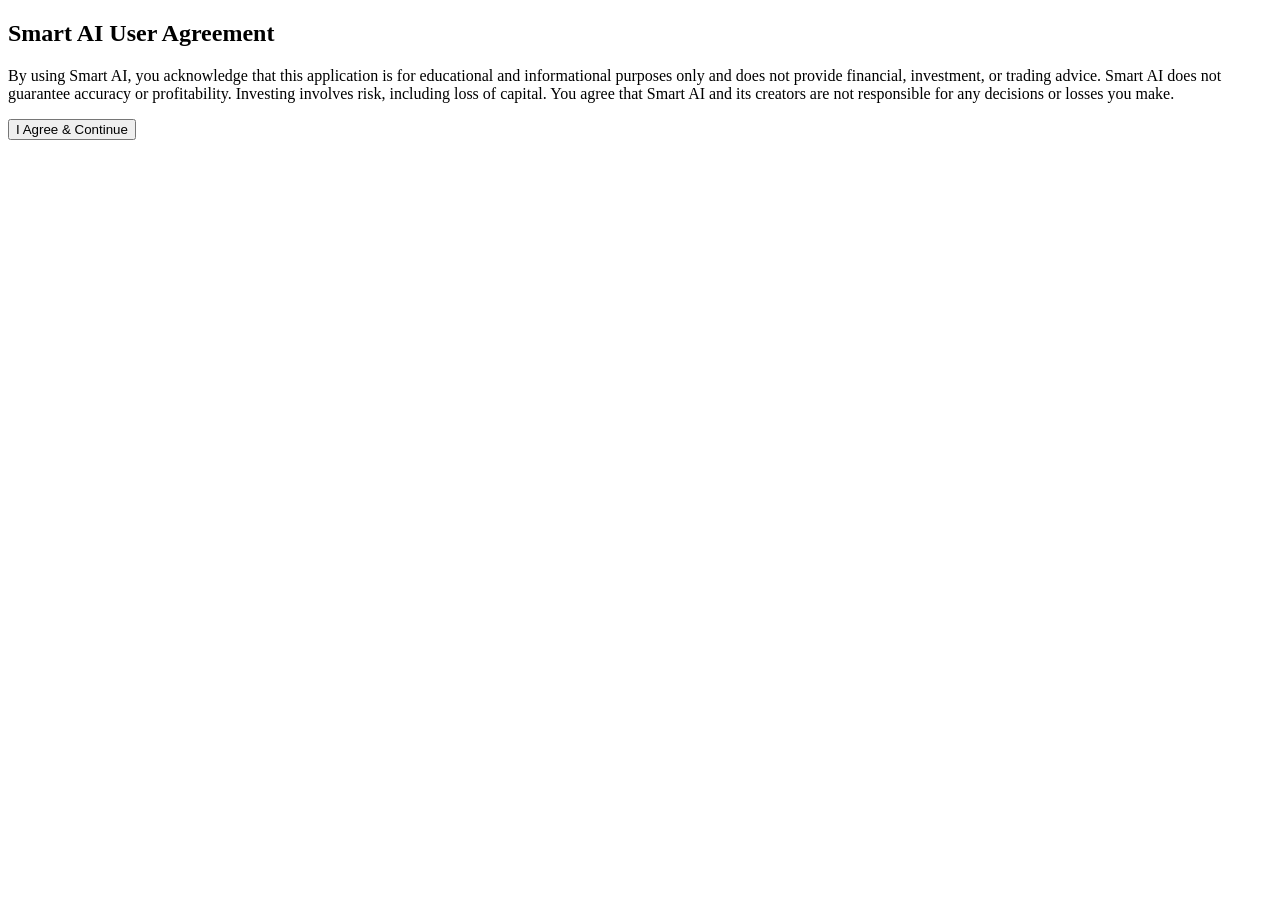
==== index.htm @ e536c2bc "Create index.htm" ====
<!DOCTYPE html>
<html>
<head>
  <title>Smart AI – Agreement</title>
  <link rel="stylesheet" href="style.css">
</head>
<body class="center">

<h2>Smart AI User Agreement</h2>

<p class="waiver">
By using Smart AI, you acknowledge that this application is for educational
and informational purposes only and does not provide financial, investment,
or trading advice. Smart AI does not guarantee accuracy or profitability.
Investing involves risk, including loss of capital. You agree that Smart AI
and its creators are not responsible for any decisions or losses you make.
</p>

<button onclick="agree()">I Agree & Continue</button>

<script>
function agree() {
  localStorage.setItem("waiverAccepted", "true");
  window.location.href = "login.html";
}
</script>

</body>
</html>
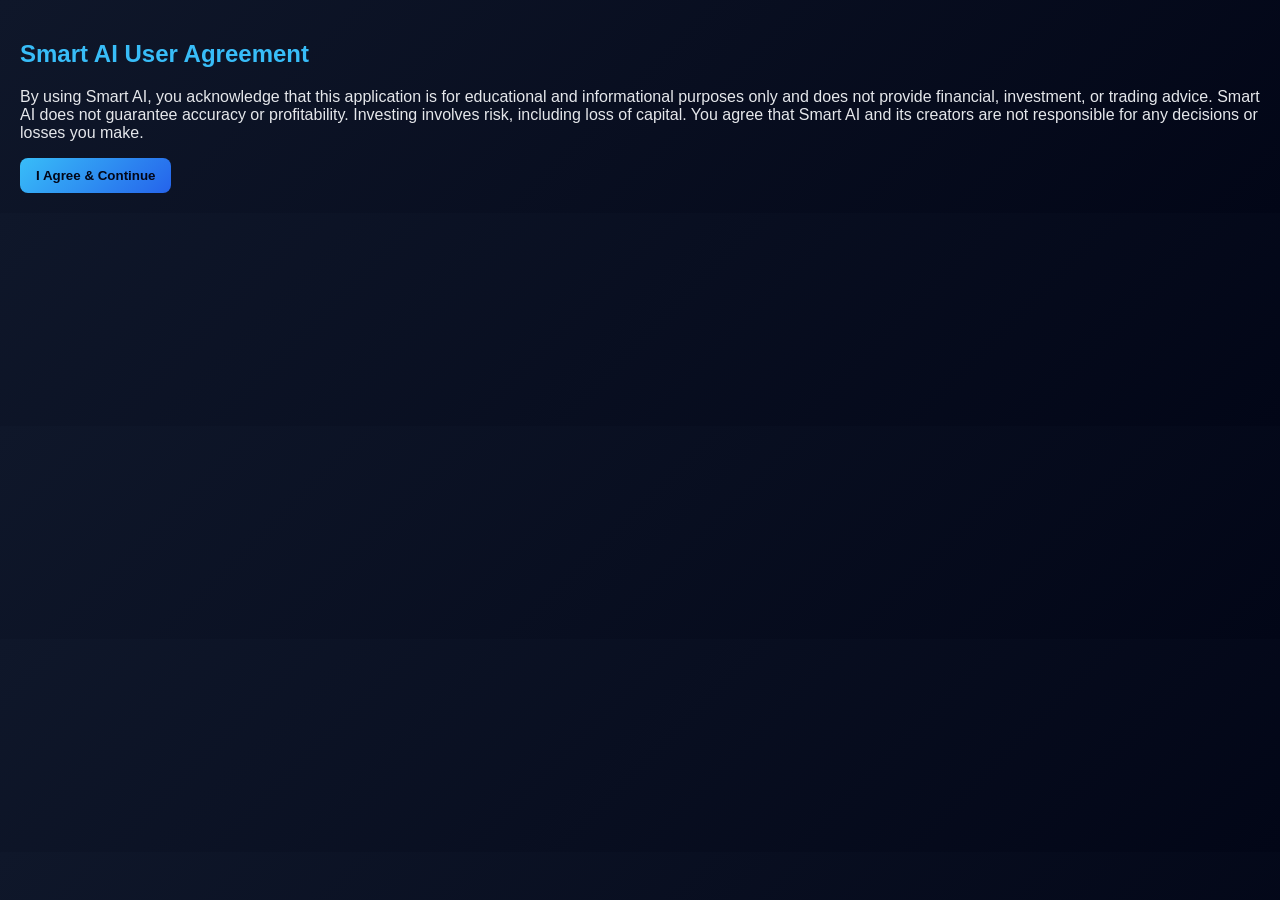
==== commit 72a0119c: "Update index.htm" ====
--- a/index.htm
+++ b/index.htm
@@ -4,7 +4,22 @@
   <title>Smart AI – Agreement</title>
   <link rel="stylesheet" href="style.css">
 </head>
-<body class="center">
+<head>
+  <title>Smart AI – Dashboard</title>
+
+  <!-- SEO META TAGS (THIS IS WHAT YOU'RE ADDING) -->
+  <meta name="description" content="Smart AI is a stock analysis web app that helps users decide when to buy, sell, or hold stocks using AI-based risk insights.">
+  <meta name="keywords" content="stock app, AI stock analysis, buy sell hold stocks, Smart AI">
+  <meta name="author" content="Smart AI">
+
+  <!-- Mobile support -->
+  <meta name="viewport" content="width=device-width, initial-scale=1.0">
+
+  <!-- Styles -->
+  <link rel="stylesheet" href="style.css">
+</head>
+
+  <body class="center">
 
 <h2>Smart AI User Agreement</h2>
 
--- a/style.css
+++ b/style.css
@@ -0,0 +1,57 @@
+body {
+  font-family: Arial, sans-serif;
+  margin: 0;
+  padding: 20px;
+  background: linear-gradient(135deg, #0f172a, #020617);
+  color: #e5e7eb;
+}
+
+h2, h3 {
+  color: #38bdf8;
+}
+
+.grid {
+  display: grid;
+  grid-template-columns: repeat(auto-fill, minmax(160px, 1fr));
+  gap: 15px;
+}
+
+.card {
+  background: #020617;
+  border: 1px solid #1e293b;
+  padding: 15px;
+  border-radius: 12px;
+  box-shadow: 0 0 10px rgba(56,189,248,0.15);
+}
+
+button {
+  background: linear-gradient(135deg, #38bdf8, #2563eb);
+  border: none;
+  padding: 10px 16px;
+  border-radius: 8px;
+  font-weight: bold;
+  cursor: pointer;
+  color: #020617;
+}
+
+input, select {
+  width: 100%;
+  padding: 10px;
+  margin: 6px 0;
+  border-radius: 8px;
+  border: 1px solid #1e293b;
+  background: #020617;
+  color: white;
+}
+
+.badge {
+  display: inline-block;
+  padding: 4px 8px;
+  border-radius: 6px;
+  font-size: 12px;
+}
+
+.badge.BUY { background: #16a34a; }
+.badge.SELL { background: #dc2626; }
+.badge.HOLD { background: #facc15; color: black; }
+
--- a/style.css
+++ b/style.css
@@ -0,0 +1,57 @@
+body {
+  font-family: Arial, sans-serif;
+  margin: 0;
+  padding: 20px;
+  background: linear-gradient(135deg, #0f172a, #020617);
+  color: #e5e7eb;
+}
+
+h2, h3 {
+  color: #38bdf8;
+}
+
+.grid {
+  display: grid;
+  grid-template-columns: repeat(auto-fill, minmax(160px, 1fr));
+  gap: 15px;
+}
+
+.card {
+  background: #020617;
+  border: 1px solid #1e293b;
+  padding: 15px;
+  border-radius: 12px;
+  box-shadow: 0 0 10px rgba(56,189,248,0.15);
+}
+
+button {
+  background: linear-gradient(135deg, #38bdf8, #2563eb);
+  border: none;
+  padding: 10px 16px;
+  border-radius: 8px;
+  font-weight: bold;
+  cursor: pointer;
+  color: #020617;
+}
+
+input, select {
+  width: 100%;
+  padding: 10px;
+  margin: 6px 0;
+  border-radius: 8px;
+  border: 1px solid #1e293b;
+  background: #020617;
+  color: white;
+}
+
+.badge {
+  display: inline-block;
+  padding: 4px 8px;
+  border-radius: 6px;
+  font-size: 12px;
+}
+
+.badge.BUY { background: #16a34a; }
+.badge.SELL { background: #dc2626; }
+.badge.HOLD { background: #facc15; color: black; }
+
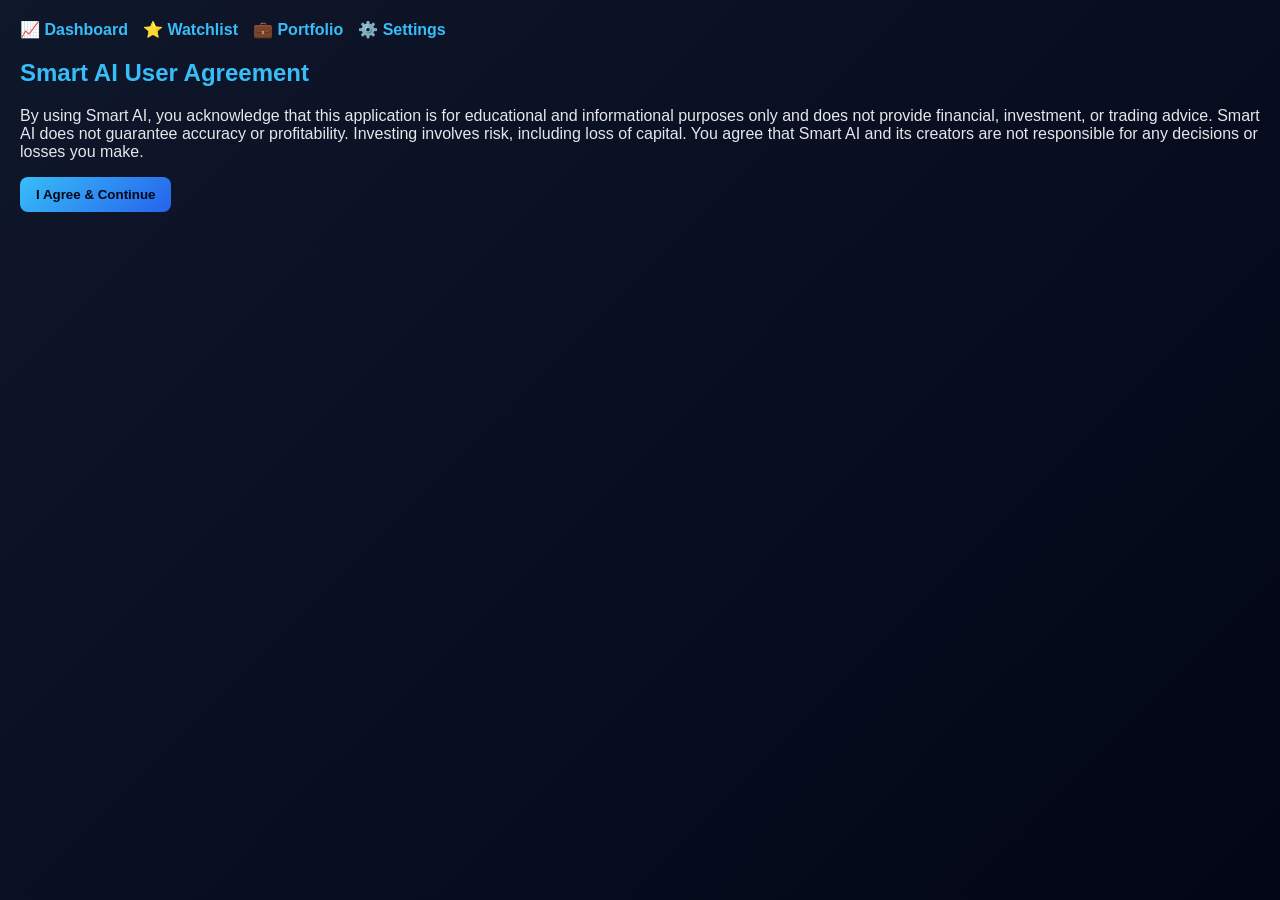
==== commit 00b4665b: "Update index.htm" ====
--- a/index.htm
+++ b/index.htm
@@ -1,13 +1,16 @@
+<div id="nav"></div>
+<script>
+fetch("nav.html").then(r => r.text()).then(d => {
+  document.getElementById("nav").innerHTML = d;
+});
+</script>
+
 <!DOCTYPE html>
-<html>
+<html lang="en">
 <head>
-  <title>Smart AI – Agreement</title>
-  <link rel="stylesheet" href="style.css">
-</head>
-<head>
-  <title>Smart AI – Dashboard</title>
+  <title>Smart AI – User Agreement</title>
 
-  <!-- SEO META TAGS (THIS IS WHAT YOU'RE ADDING) -->
+  <!-- SEO META TAGS -->
   <meta name="description" content="Smart AI is a stock analysis web app that helps users decide when to buy, sell, or hold stocks using AI-based risk insights.">
   <meta name="keywords" content="stock app, AI stock analysis, buy sell hold stocks, Smart AI">
   <meta name="author" content="Smart AI">
@@ -19,26 +22,27 @@
   <link rel="stylesheet" href="style.css">
 </head>
 
-  <body class="center">
+<body class="center">
 
-<h2>Smart AI User Agreement</h2>
+  <h2>Smart AI User Agreement</h2>
 
-<p class="waiver">
-By using Smart AI, you acknowledge that this application is for educational
-and informational purposes only and does not provide financial, investment,
-or trading advice. Smart AI does not guarantee accuracy or profitability.
-Investing involves risk, including loss of capital. You agree that Smart AI
-and its creators are not responsible for any decisions or losses you make.
-</p>
+  <p class="waiver">
+    By using Smart AI, you acknowledge that this application is for educational
+    and informational purposes only and does not provide financial, investment,
+    or trading advice. Smart AI does not guarantee accuracy or profitability.
+    Investing involves risk, including loss of capital. You agree that Smart AI
+    and its creators are not responsible for any decisions or losses you make.
+  </p>
 
-<button onclick="agree()">I Agree & Continue</button>
+  <button onclick="agree()">I Agree & Continue</button>
 
-<script>
-function agree() {
-  localStorage.setItem("waiverAccepted", "true");
-  window.location.href = "login.html";
-}
-</script>
+  <script>
+    function agree() {
+      localStorage.setItem("waiverAccepted", "true");
+      window.location.href = "login.html";
+    }
+  </script>
 
 </body>
 </html>
+
--- a/style.css
+++ b/style.css
@@ -54,4 +54,16 @@
 .badge.BUY { background: #16a34a; }
 .badge.SELL { background: #dc2626; }
 .badge.HOLD { background: #facc15; color: black; }
+.nav {
+  display: flex;
+  gap: 15px;
+  margin-bottom: 20px;
+}
 
+.nav a {
+  color: #38bdf8;
+  text-decoration: none;
+  font-weight: bold;
+}
+
+
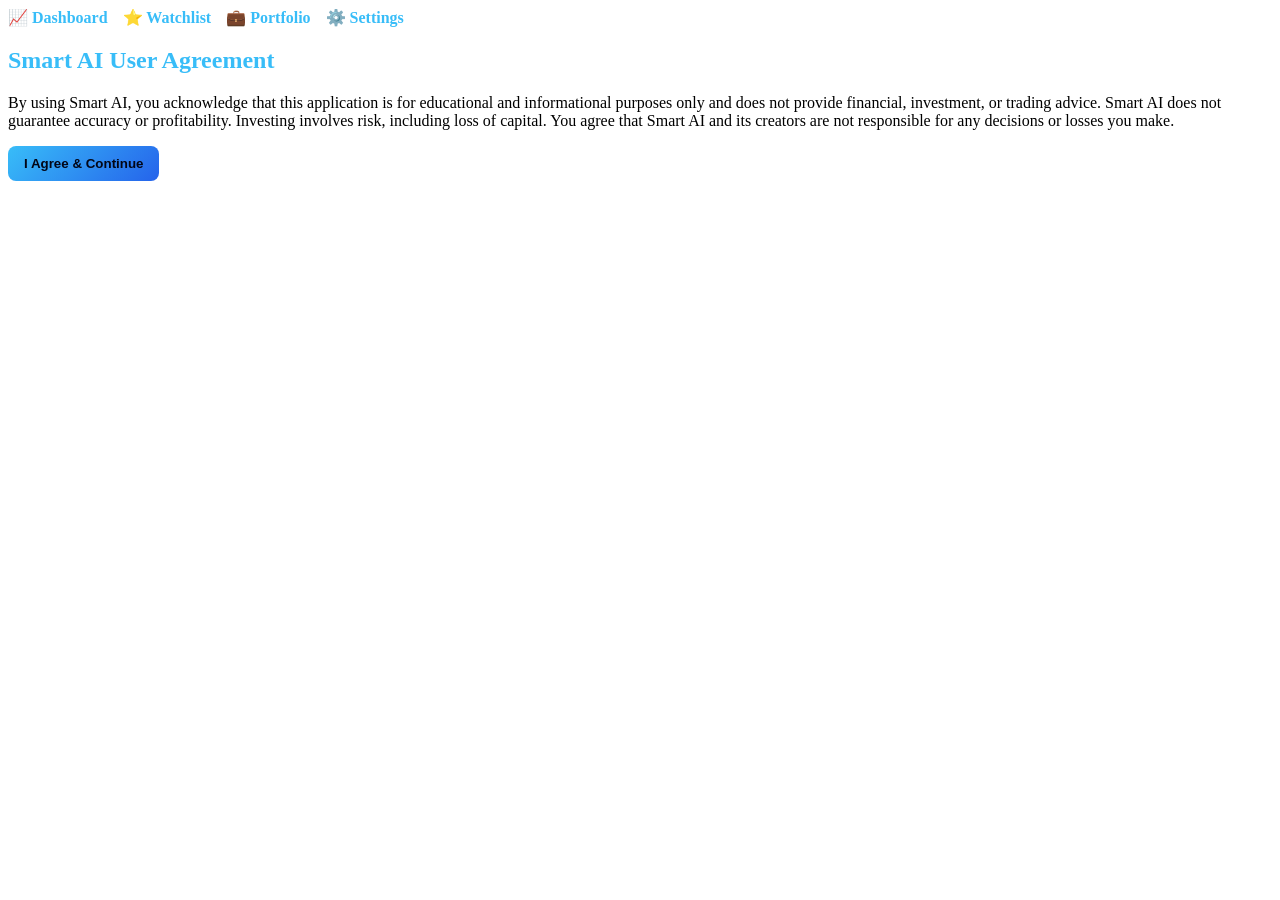
==== commit 7dd43107: "Update index.htm" ====
--- a/index.htm
+++ b/index.htm
@@ -1,10 +1,3 @@
-<div id="nav"></div>
-<script>
-fetch("nav.html").then(r => r.text()).then(d => {
-  document.getElementById("nav").innerHTML = d;
-});
-</script>
-
 <!DOCTYPE html>
 <html lang="en">
 <head>
@@ -23,6 +16,16 @@
 </head>
 
 <body class="center">
+
+  <!-- NAV BAR LOAD -->
+  <div id="nav"></div>
+  <script>
+    fetch("nav.html")
+      .then(r => r.text())
+      .then(d => {
+        document.getElementById("nav").innerHTML = d;
+      });
+  </script>
 
   <h2>Smart AI User Agreement</h2>
 
@@ -46,3 +49,4 @@
 </body>
 </html>
 
+
--- a/style.css
+++ b/style.css
@@ -1,3 +1,10 @@
+<div id="nav"></div>
+<script>
+fetch("nav.html").then(r => r.text()).then(d => {
+  document.getElementById("nav").innerHTML = d;
+});
+</script>
+
 body {
   font-family: Arial, sans-serif;
   margin: 0;
@@ -65,5 +72,18 @@
   text-decoration: none;
   font-weight: bold;
 }
+.watch-btn {
+  margin-top: 10px;
+  padding: 6px 10px;
+  border: none;
+  border-radius: 6px;
+  background: #ffd700;
+  cursor: pointer;
+  font-weight: bold;
+}
+
+.watch-btn:hover {
+  background: #ffcc00;
+}
 
 
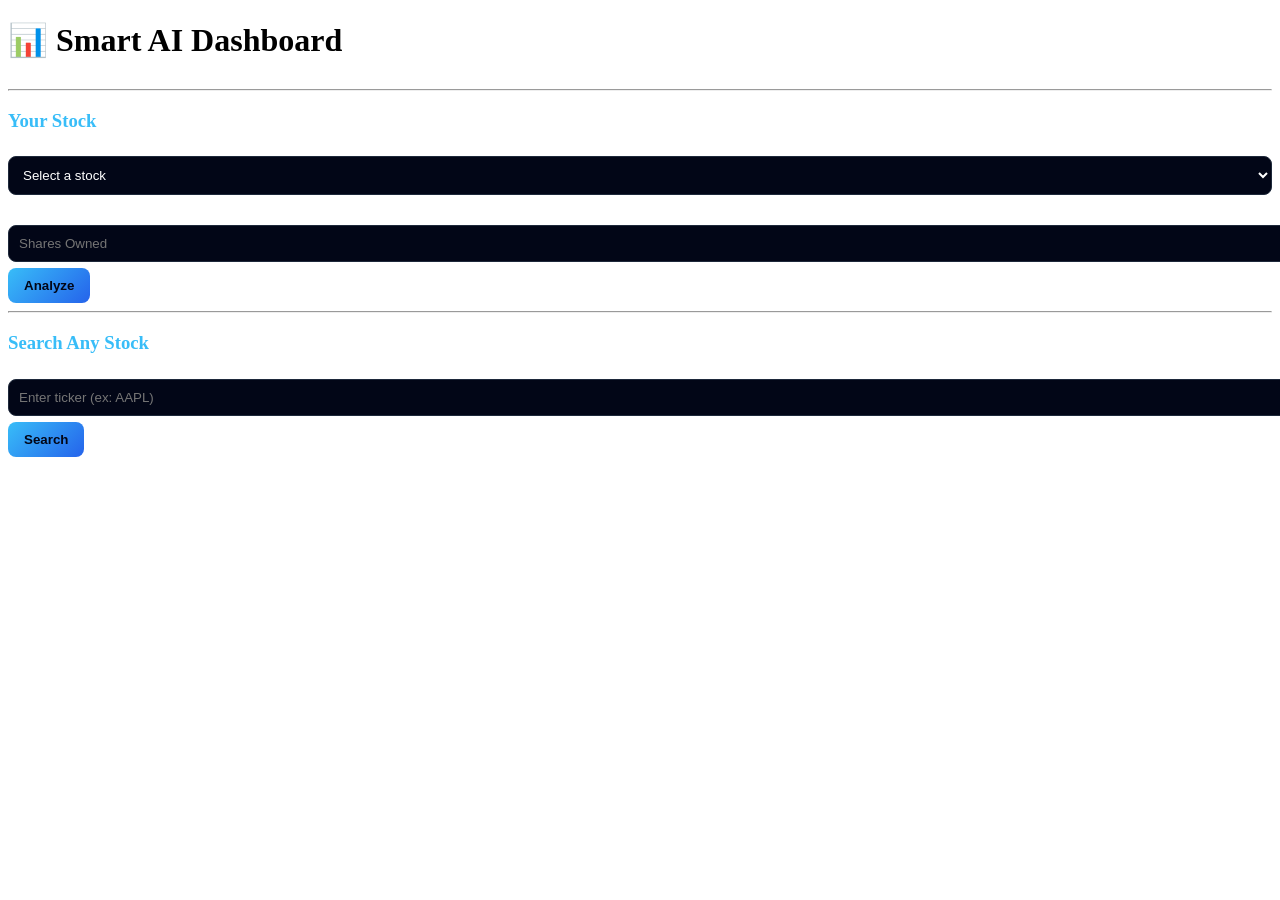
==== commit 163de34e: "Update index.htm" ====
--- a/index.htm
+++ b/index.htm
@@ -1,52 +1,47 @@
 <!DOCTYPE html>
 <html lang="en">
 <head>
-  <title>Smart AI – User Agreement</title>
+  <title>Smart AI – Dashboard</title>
 
-  <!-- SEO META TAGS -->
-  <meta name="description" content="Smart AI is a stock analysis web app that helps users decide when to buy, sell, or hold stocks using AI-based risk insights.">
-  <meta name="keywords" content="stock app, AI stock analysis, buy sell hold stocks, Smart AI">
-  <meta name="author" content="Smart AI">
-
-  <!-- Mobile support -->
   <meta name="viewport" content="width=device-width, initial-scale=1.0">
-
-  <!-- Styles -->
   <link rel="stylesheet" href="style.css">
 </head>
 
-<body class="center">
+<body>
 
-  <!-- NAV BAR LOAD -->
-  <div id="nav"></div>
-  <script>
-    fetch("nav.html")
-      .then(r => r.text())
-      .then(d => {
-        document.getElementById("nav").innerHTML = d;
-      });
-  </script>
+  <h1>📊 Smart AI Dashboard</h1>
 
-  <h2>Smart AI User Agreement</h2>
+  <!-- STOCK GRID -->
+  <div id="stocks" class="grid"></div>
 
-  <p class="waiver">
-    By using Smart AI, you acknowledge that this application is for educational
-    and informational purposes only and does not provide financial, investment,
-    or trading advice. Smart AI does not guarantee accuracy or profitability.
-    Investing involves risk, including loss of capital. You agree that Smart AI
-    and its creators are not responsible for any decisions or losses you make.
-  </p>
+  <hr>
 
-  <button onclick="agree()">I Agree & Continue</button>
+  <h3>Your Stock</h3>
 
-  <script>
-    function agree() {
-      localStorage.setItem("waiverAccepted", "true");
-      window.location.href = "login.html";
-    }
-  </script>
+  <!-- STOCK SELECT -->
+  <select id="symbol">
+    <option value="">Select a stock</option>
+  </select>
+
+  <br><br>
+
+  <!-- SHARES INPUT -->
+  <input id="shares" type="number" placeholder="Shares Owned">
+
+  <button onclick="analyze()">Analyze</button>
+
+  <hr>
+
+  <h3>Search Any Stock</h3>
+
+  <input id="search" placeholder="Enter ticker (ex: AAPL)">
+  <button onclick="searchStock()">Search</button>
+
+  <!-- JS -->
+  <script src="app.js"></script>
 
 </body>
 </html>
 
 
+
